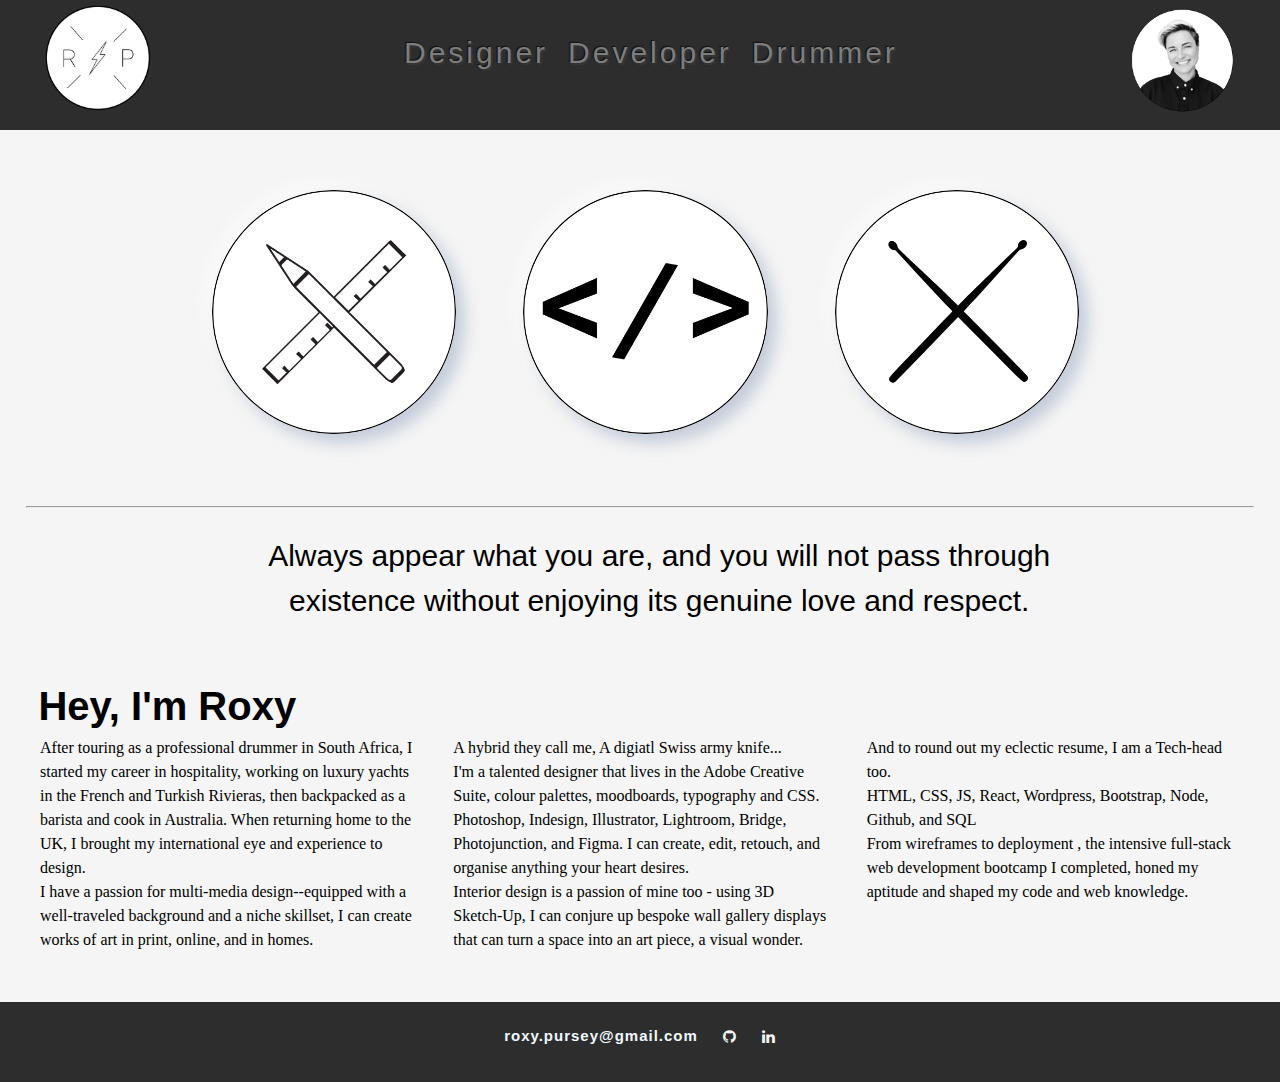
==== index.html @ b12f91b0 "initial commit" ====
<html lang="en">

<head>
    <meta charset="UTF-8">
    <meta http-equiv="X-UA-Compatible" content="IE=edge">
    <meta name="viewport" content="width=device-width, initial-scale=1.0">
    <title>RoxyPurseyPortfolio</title>
    <link rel="stylesheet" type="text/css" href="index.css" />
    <link href="https://maxcdn.bootstrapcdn.com/font-awesome/4.4.0/css/font-awesome.min.css" rel="stylesheet" />

</head>

<body>
    <header id="topnav">
        <div class="inner">
            <div class="logo"> <img src="Assets\logo.png" alt=""></div>
            <nav role='navigation'>
                <ul>
                    <li><a href="designer.html" id="navLinkDesign">Designer</a></li>
                    <li><a href="developer.html" id="navLinkDev">Developer</a></li>
                    <li><a href="drummer.html" id="navLinkDrum">Drummer</a></li>
                </ul>
            </nav>
            <div class="roxy_pic"><img src="Assets/roxy_img.png" alt=""></div>
        </div>
    </header>


    <div class="flex-container">
        <div>
            <a href="designer.html" id="navImgDesign">
                <img src="Assets/designer.png" alt="designer">
            </a>
        </div>
        <div>
            <a href="developer.html" id="navImgDev">
                <img src="Assets/developer.png" alt="developer">
            </a>
        </div>
        <div>
            <a href="drummer.html" id="navImgDrum">
                <img src="Assets/drummer.png" alt="drummer">
            </a>
        </div>
    </div>

    <hr>

    <div>
        <h1>Always appear what you are, and you will not pass through<br> existence without enjoying its genuine love
            and respect.</h1>
        <br>

        <h2>Hey, I'm Roxy</h2>
        <p>
            After touring as a professional drummer in South Africa, I started my career in hospitality, working on
            luxury yachts in
            the French and Turkish Rivieras, then backpacked as a barista and cook in Australia. When returning home to
            the UK, I
            brought my international eye and experience to design.<br> I have a passion for multi-media design--equipped
            with a
            well-traveled background and a niche skillset, I can create works of art in print, online, and in homes.
            <br>

            A hybrid they call me, A digiatl Swiss army knife...<br>
            I'm a talented designer that lives in the Adobe Creative Suite, colour palettes, moodboards, typography and
            CSS.
            Photoshop, Indesign, Illustrator, Lightroom, Bridge, Photojunction, and Figma.
            I can create, edit, retouch, and organise anything your heart desires.<br>

            Interior design is a passion of mine too - using 3D Sketch-Up, I can conjure up bespoke wall gallery
            displays
            that can
            turn a space into an art piece, a visual wonder.<br>

            And to round out my eclectic resume, I am a Tech-head too.<br>
            HTML, CSS, JS, React, Wordpress, Bootstrap, Node, Github, and SQL<br>
            From wireframes to deployment , the intensive full-stack web development bootcamp I completed, honed my
            aptitude and
            shaped my code and web knowledge.</p>
    </div>


    </div>


    <footer class="footer">
        roxy.pursey@gmail.com

        <a href="https://github.com/RoxyPursey" target="_blank"><i class="fa fa-github"></i></a>
        <a href="https://www.linkedin.com/in/roxypursey/" target="_blank"><i class="fa fa-linkedin"></i></a>

    </footer>

    <script src="./script.js"></script>
</body>

</html>
---- index.css ----
*,
*:before,
*:after {
  -moz-box-sizing: border-box;
  -webkit-box-sizing: border-box;
  box-sizing: border-box;
}

body {
  margin: 0;
  padding: 0;
  /* height: 2000px; */
  height: auto;
  font-size: 18px;
  line-height: 1.5;
  background-color: whitesmoke;
}

ul,
li,
h1,
h2,
h3,
h4,
h5,
h6,
p,
a,
.logo {
  font-family: 'Lato', 'Verdana', sans-serif;
  -webkit-font-smoothing: antialiased;
  -moz-osx-font-smoothing: grayscale;
  font-weight: 400;
  margin: 0;
  padding: 0;
}

/* .inner {
  width: 800px;
  position: relative;
  margin: 0 auto;
} */

header {
  /* position: fixed; */
  width: 100%;
  height: 130px;
  background: #2d2d2d;
  transition: 0.7s all;
  z-index: 100;
}

body.header-fixed header {
  /* position: fixed; */
  top: 0;
  right: 0;
  padding-top: 0;
  width: 100%;
  z-index: 2;
}

li {
  list-style: none;
}

nav {
  overflow: hidden;
}

nav ul {
  float: center;

  /* margin-right: 70px; */
}

nav li {
  display: inline;
  float: left;
}

nav a {
  display: inline-flex;
  /* color: #fff; */
  text-decoration: none;
  transition: 0.3s all;
  padding: 30px 20px 40px 0px;
  text-align: center;
  font-size: 30px;
  color: rgb(126, 125, 125);
  background-color: #2d2d2d;
  letter-spacing: 0.1em;
  text-shadow: -1px -1px 1px #111, 2px 2px 1px #363636;
}

nav a:hover,
nav a.active {
  color: whitesmoke;
}

.logo {
  margin-left: 40px;
  float: left;
  transition: 0.7s all;
}

.logo img {
  display: block;
  max-width: 32%;
  max-height: 32%;
  box-shadow: 0px 0px 0px 0px black, 0px 0px 0px 0px black;
}

img {
  display: block;
  max-width: 90%;
  max-height: 90%;
  border-radius: 100%;
  box-shadow: 9px 9px 16px rgb(163, 177, 198, 0.6),
    -9px -9px 16px rgba(255, 255, 255, 0.5);
}

/* img:hover {
  transform: scale(1.1, 1.1);
  box-shadow: 5px 5px 30px 15px rgba(0, 0, 0, 0.25),
    -5px -5px 30px 15px rgba(0, 0, 0, 0.22);
} */

img:hover,
a.active img {
  transform: scale(1.1, 1.1);
  box-shadow: 5px 5px 30px 15px rgba(0, 0, 0, 0.25),
    -5px -5px 30px 15px rgba(0, 0, 0, 0.22);
}

.roxy_pic img {
  display: block;
  max-width: 9%;
  max-height: 9%;
  box-shadow: 0px 0px 0px 0px black, 0px 0px 0px 0px black;
  margin-right: 40px;
  float: right;
  transition: 0.7s all;
  margin-top: -10%;
  display: inline-flex;
}

/* body.header-fixed .logo {
  font-size: 10px;
} */

h1 {
  font-size: 30px;
  margin-left: 3%;
  margin-top: 2%;
  text-align: center;
  color: black;

}

h2 {
  font-family: 'Franklin Gothic Medium', 'Arial Narrow', Arial, sans-serif;
  font-size: 40px;
  font-weight: bold;
  margin-left: 3%;
  margin-top: 2%;
}

p {
  font-family: Lato;
  margin-left: 40px;
  font-weight: 500;
  column-count: 3;
  column-gap: 40px;
  margin-right: 40px;
  font-size: 16px;
}

.flex-container {
  display: flex;
  align-items: center;
  justify-content: space-evenly;
  margin-top: 40px;
  margin-left: 15%;
  margin-right: 12%;
}

.flex-container>div {
  margin-top: 20px;
  margin: 10px;
  padding: 10px;
  font-size: 30%;
  max-width: 350px;
  flex: auto;
}

hr {
  margin-left: 2%;
  margin-right: 2%;
  margin-top: 4%;
  color: black;
}


.footer {
  margin-top: 50px;
  padding-bottom: 10px;
  width: 100%;
  font-size: 15px;
  height: 80px;
  background-color: #2d2d2d;
  display: flex;
  flex-direction: row;
  flex-wrap: wrap;
  align-items: baseline;
  align-items: center;
  justify-content: center;
  font-family: Arial, Helvetica, sans-serif;
  color: aliceblue;
  letter-spacing: 1px;
  font-weight: 700;
}



.footer a {
  color: whitesmoke;
  text-decoration: none;
  margin-left: 25px;
}
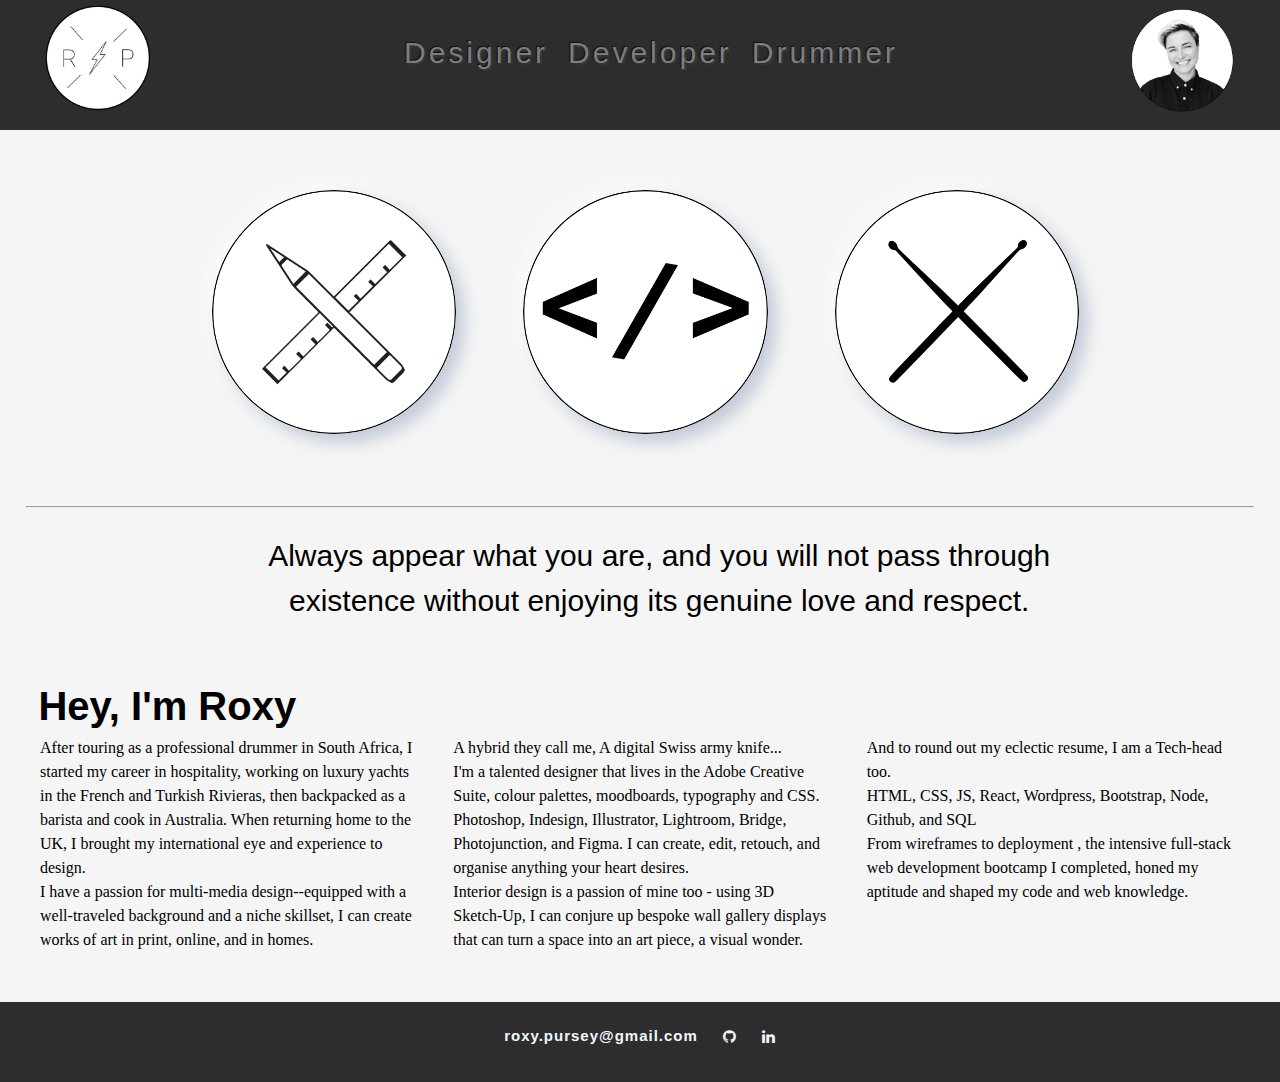
==== commit 7ee1dcff: "added drum photos" ====
--- a/index.html
+++ b/index.html
@@ -62,7 +62,7 @@
             well-traveled background and a niche skillset, I can create works of art in print, online, and in homes.
             <br>
 
-            A hybrid they call me, A digiatl Swiss army knife...<br>
+            A hybrid they call me, A digital Swiss army knife...<br>
             I'm a talented designer that lives in the Adobe Creative Suite, colour palettes, moodboards, typography and
             CSS.
             Photoshop, Indesign, Illustrator, Lightroom, Bridge, Photojunction, and Figma.
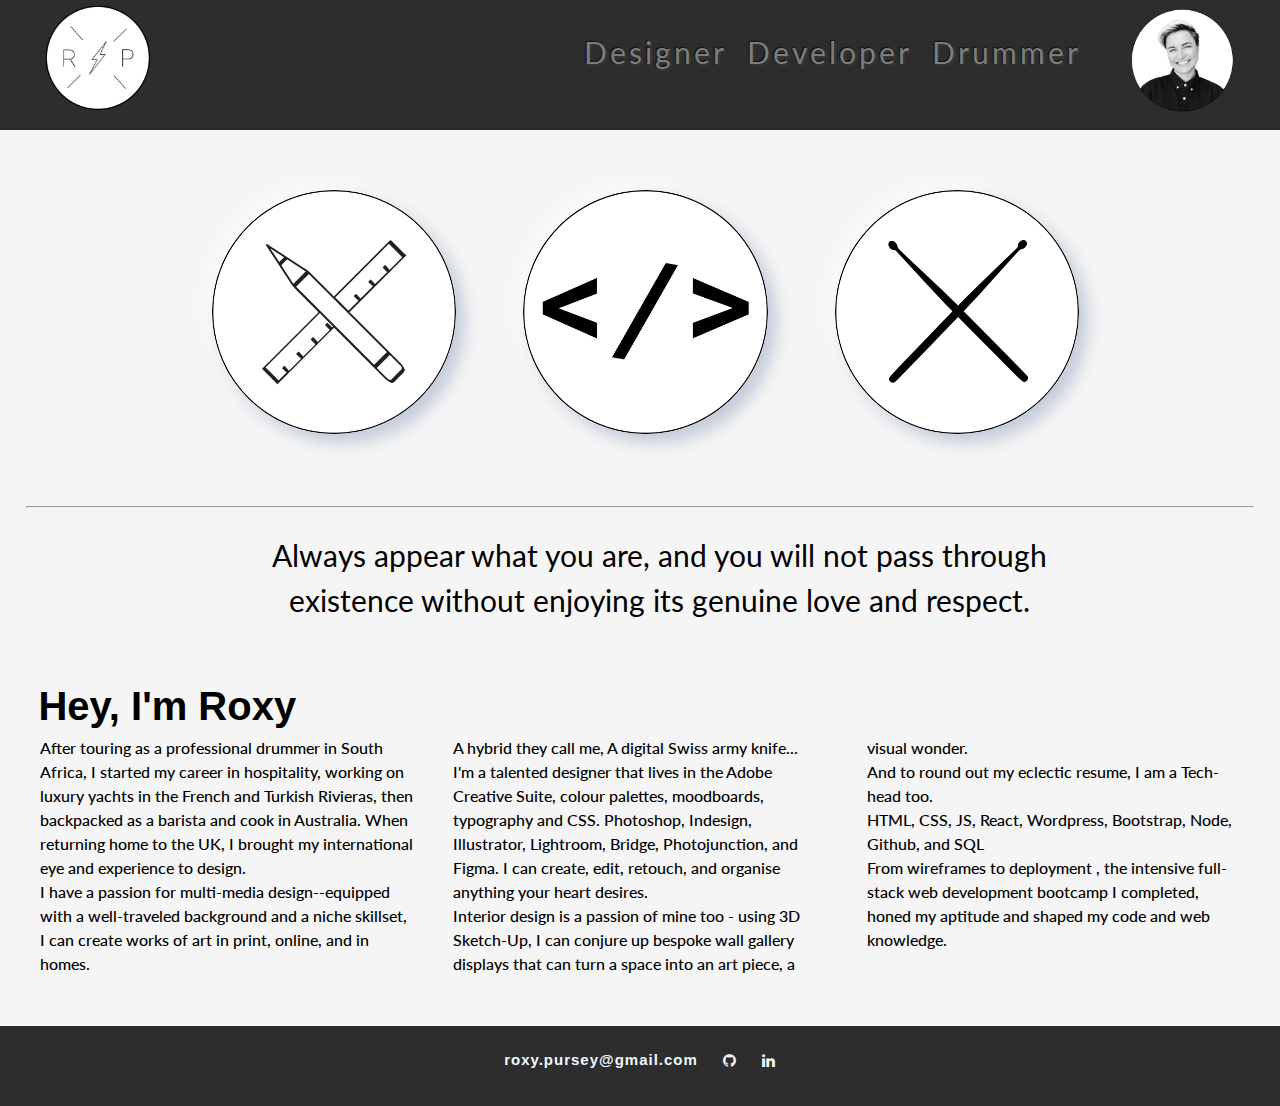
==== commit 63b73e6b: "fixed print responsive" ====
--- a/index.html
+++ b/index.html
@@ -14,8 +14,8 @@
     <header id="topnav">
         <div class="inner">
             <div class="logo"> <img src="Assets\logo.png" alt=""></div>
-            <nav role='navigation'>
-                <ul>
+            <nav class='navigation'>
+                <ul class = 'DDD'>
                     <li><a href="designer.html" id="navLinkDesign">Designer</a></li>
                     <li><a href="developer.html" id="navLinkDev">Developer</a></li>
                     <li><a href="drummer.html" id="navLinkDrum">Drummer</a></li>
--- a/index.css
+++ b/index.css
@@ -1,3 +1,6 @@
+@import url('https://fonts.googleapis.com/css2?family=Lato&display=swap');
+
+
 *,
 *:before,
 *:after {
@@ -79,6 +82,7 @@
 }
 
 nav a {
+
   display: inline-flex;
   /* color: #fff; */
   text-decoration: none;
@@ -142,6 +146,13 @@
   transition: 0.7s all;
   margin-top: -10%;
   display: inline-flex;
+}
+
+.DDD {
+  display: flex;
+  align-items: center;
+
+  justify-content: center;
 }
 
 /* body.header-fixed .logo {
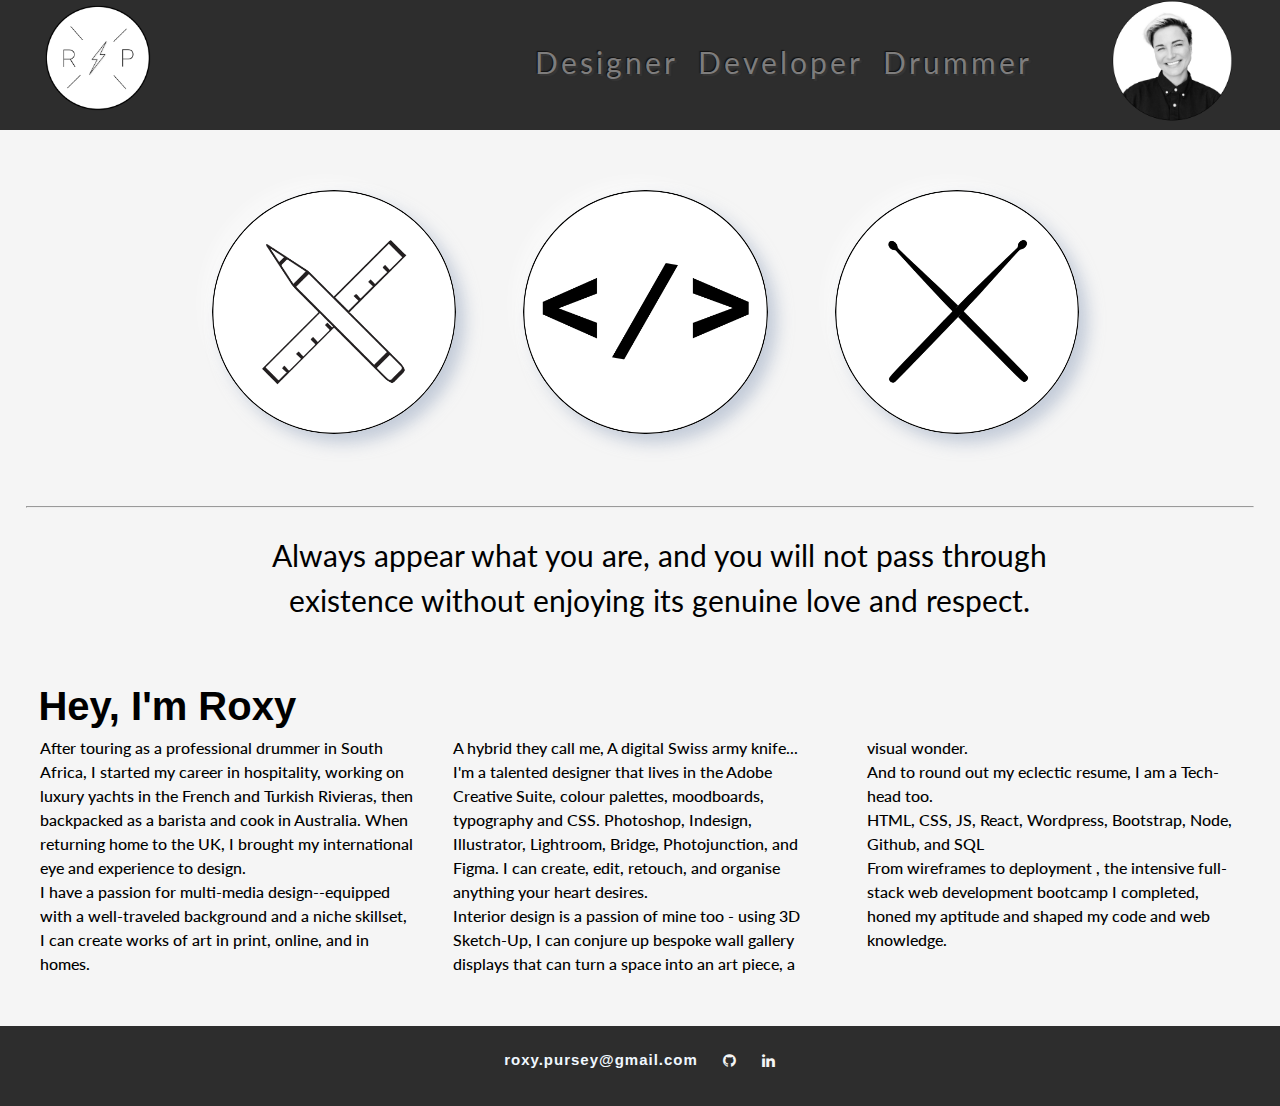
==== commit b9602809: "fixed front page header spacing" ====
--- a/index.html
+++ b/index.html
@@ -15,11 +15,13 @@
         <div class="inner">
             <div class="logo"> <img src="Assets\logo.png" alt=""></div>
             <nav class='navigation'>
+    <div class="flex-container1">
                 <ul class = 'DDD'>
                     <li><a href="designer.html" id="navLinkDesign">Designer</a></li>
                     <li><a href="developer.html" id="navLinkDev">Developer</a></li>
                     <li><a href="drummer.html" id="navLinkDrum">Drummer</a></li>
                 </ul>
+</div>
             </nav>
             <div class="roxy_pic"><img src="Assets/roxy_img.png" alt=""></div>
         </div>
--- a/index.css
+++ b/index.css
@@ -138,13 +138,13 @@
 
 .roxy_pic img {
   display: block;
-  max-width: 9%;
-  max-height: 9%;
+  max-width: 180px;
+  max-height: 180px;
   box-shadow: 0px 0px 0px 0px black, 0px 0px 0px 0px black;
   margin-right: 40px;
   float: right;
   transition: 0.7s all;
-  margin-top: -10%;
+  margin-top: -150px;
   display: inline-flex;
 }
 
@@ -204,6 +204,17 @@
   flex: auto;
 }
 
+.flex-container1 {
+  display: flex;
+  align-items: center;
+  justify-content: space-evenly;
+  margin-top: 10px;
+  margin-left: 15%;
+  margin-right: 47%;
+}
+
+
+
 hr {
   margin-left: 2%;
   margin-right: 2%;
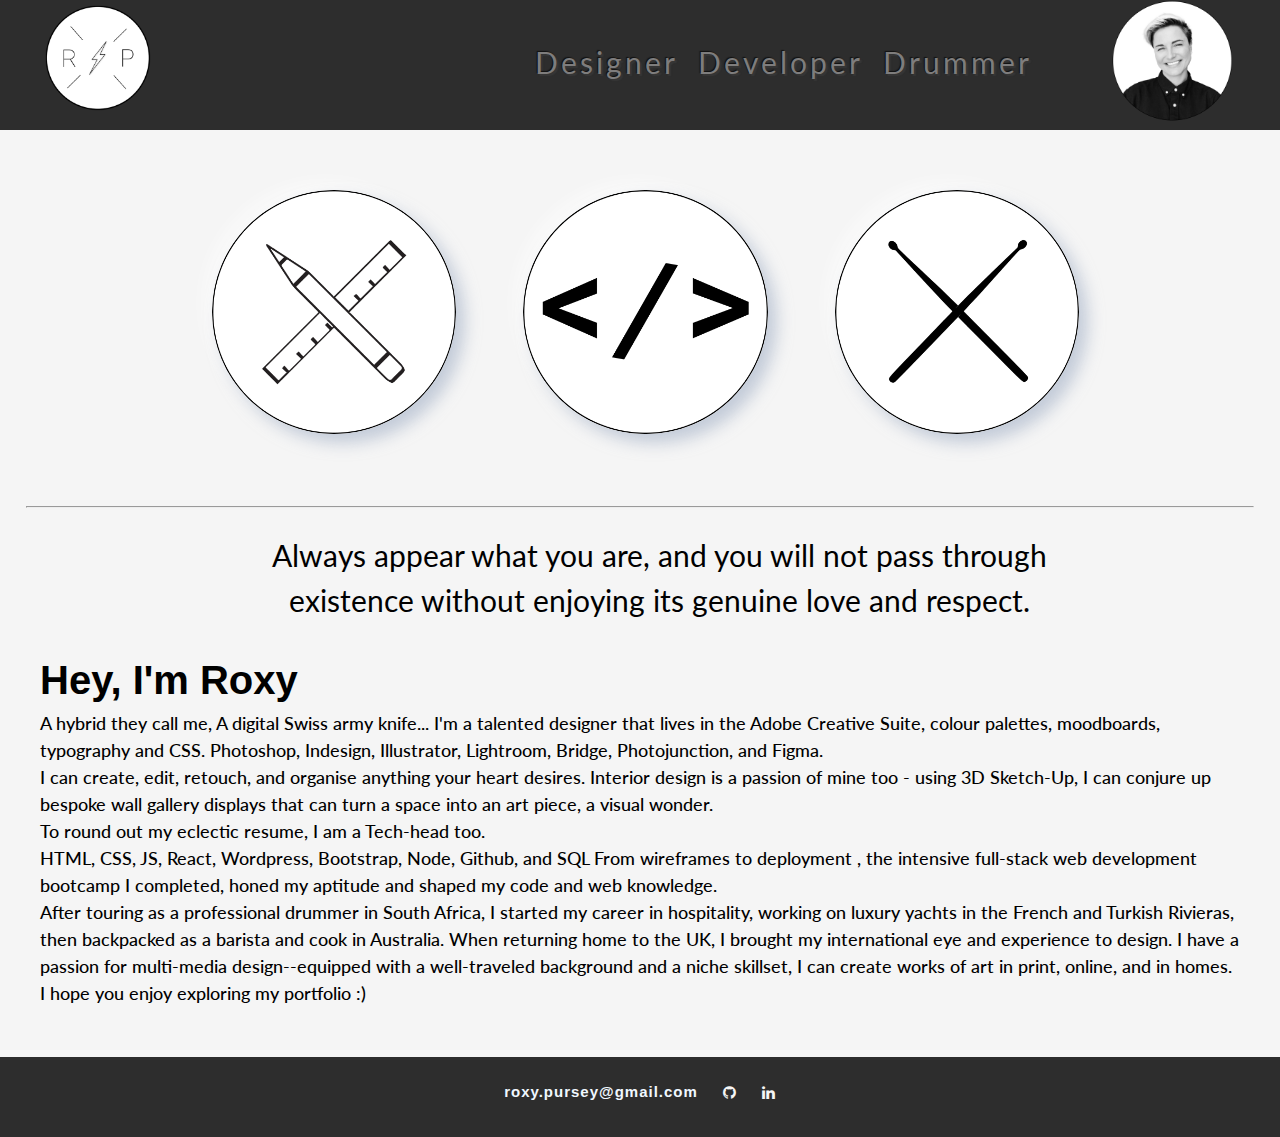
==== commit dd513879: "combined design print,social,collage" ====
--- a/index.html
+++ b/index.html
@@ -55,31 +55,34 @@
 
         <h2>Hey, I'm Roxy</h2>
         <p>
-            After touring as a professional drummer in South Africa, I started my career in hospitality, working on
-            luxury yachts in
-            the French and Turkish Rivieras, then backpacked as a barista and cook in Australia. When returning home to
-            the UK, I
-            brought my international eye and experience to design.<br> I have a passion for multi-media design--equipped
-            with a
-            well-traveled background and a niche skillset, I can create works of art in print, online, and in homes.
-            <br>
-
-            A hybrid they call me, A digital Swiss army knife...<br>
+            
+            A hybrid they call me, A digital Swiss army knife...
             I'm a talented designer that lives in the Adobe Creative Suite, colour palettes, moodboards, typography and
             CSS.
-            Photoshop, Indesign, Illustrator, Lightroom, Bridge, Photojunction, and Figma.
-            I can create, edit, retouch, and organise anything your heart desires.<br>
+            Photoshop, Indesign, Illustrator, Lightroom, Bridge, Photojunction, and Figma.<br>
+            I can create, edit, retouch, and organise anything your heart desires.
 
             Interior design is a passion of mine too - using 3D Sketch-Up, I can conjure up bespoke wall gallery
             displays
             that can
             turn a space into an art piece, a visual wonder.<br>
 
-            And to round out my eclectic resume, I am a Tech-head too.<br>
-            HTML, CSS, JS, React, Wordpress, Bootstrap, Node, Github, and SQL<br>
+            To round out my eclectic resume, I am a Tech-head too.<br>
+            HTML, CSS, JS, React, Wordpress, Bootstrap, Node, Github, and SQL
             From wireframes to deployment , the intensive full-stack web development bootcamp I completed, honed my
             aptitude and
-            shaped my code and web knowledge.</p>
+            shaped my code and web knowledge.
+        <br>
+            After touring as a professional drummer in South Africa, I started my career in hospitality, working on
+            luxury yachts in
+            the French and Turkish Rivieras, then backpacked as a barista and cook in Australia. When returning home to
+            the UK, I
+            brought my international eye and experience to design. I have a passion for multi-media design--equipped
+            with a
+            well-traveled background and a niche skillset, I can create works of art in print, online, and in homes.
+        <br>
+        I hope you enjoy exploring my portfolio :)
+        </p>
     </div>
 
 
--- a/index.css
+++ b/index.css
@@ -172,18 +172,18 @@
   font-family: 'Franklin Gothic Medium', 'Arial Narrow', Arial, sans-serif;
   font-size: 40px;
   font-weight: bold;
-  margin-left: 3%;
-  margin-top: 2%;
+  margin-left: 40px;
+
 }
 
 p {
   font-family: Lato;
   margin-left: 40px;
   font-weight: 500;
-  column-count: 3;
-  column-gap: 40px;
+  /* column-count: 3;
+  column-gap: 40px; */
   margin-right: 40px;
-  font-size: 16px;
+  font-size: 18px;
 }
 
 .flex-container {
